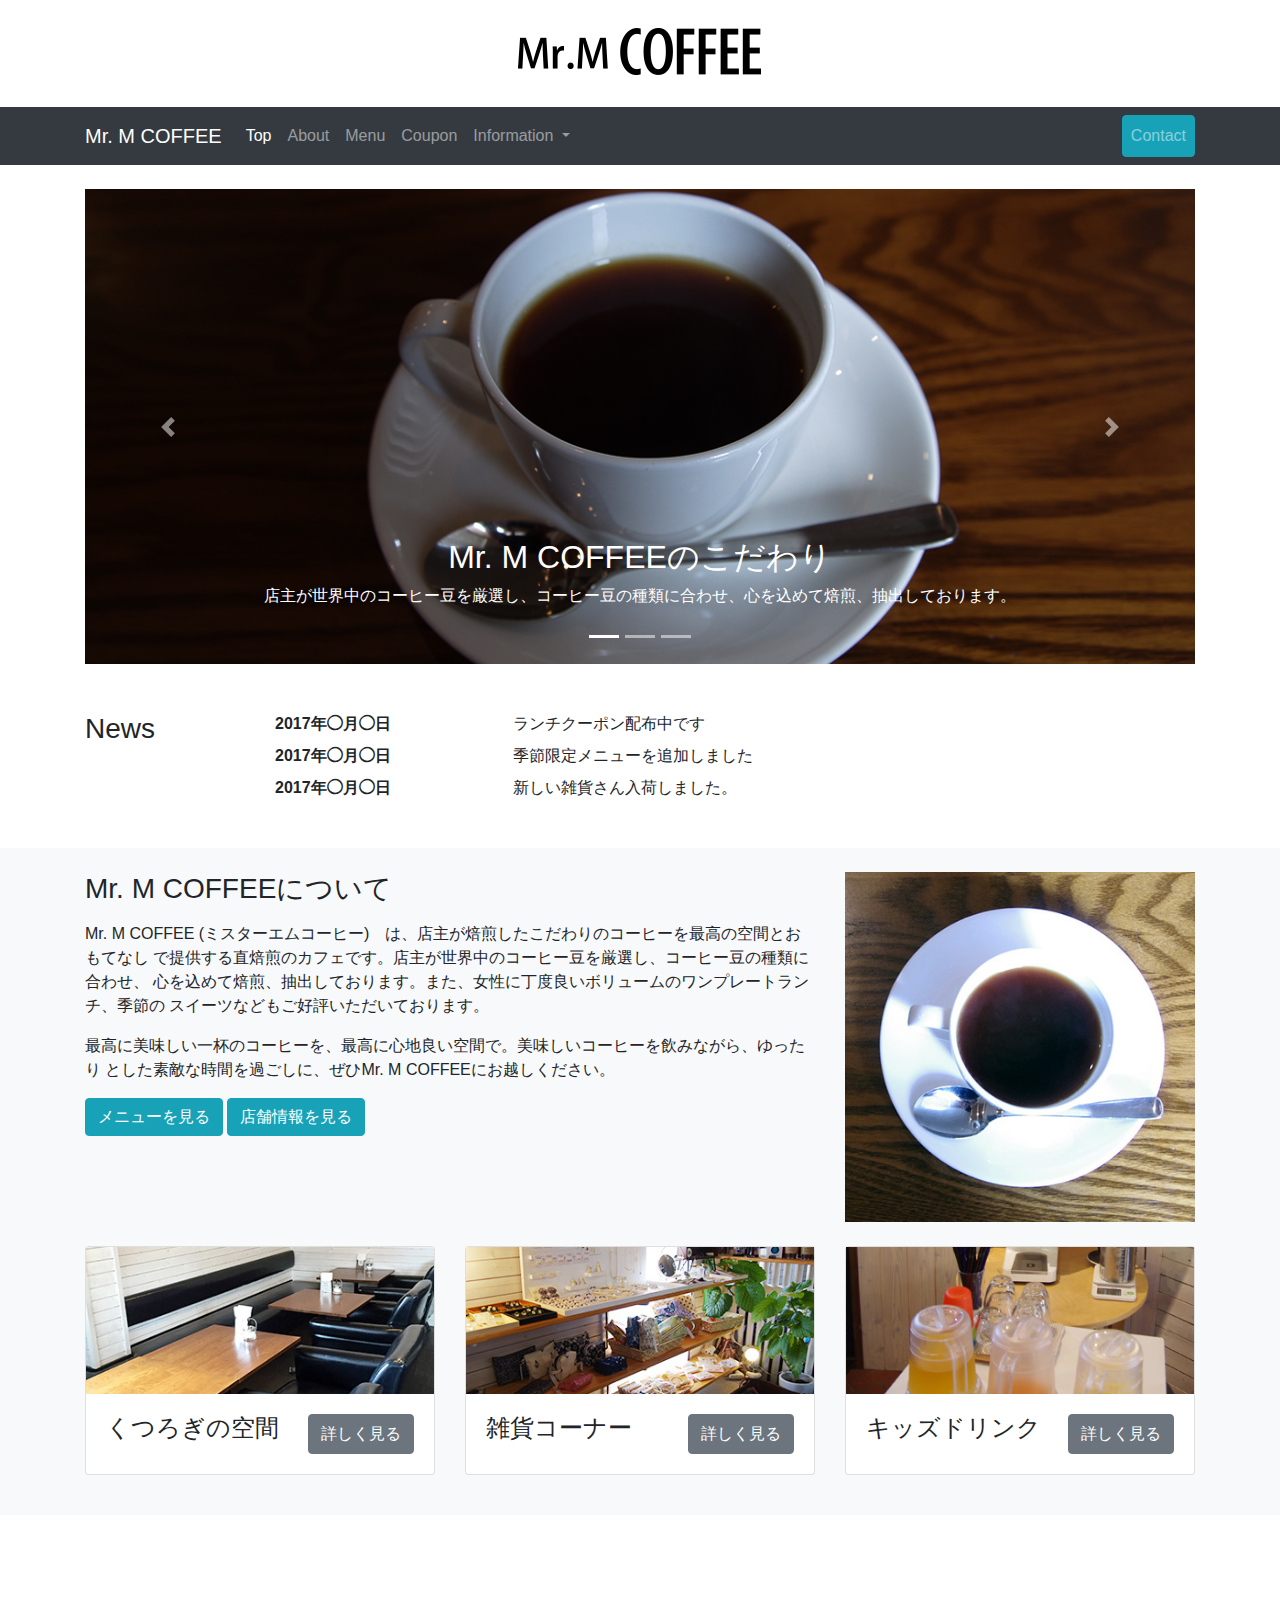
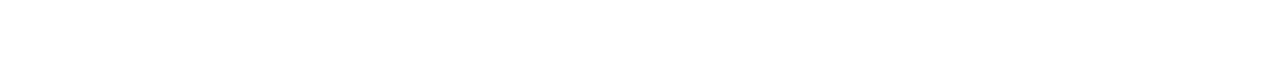
==== sample/index.html @ b463873a "finish コンテンツ02(about)" ====
<!doctype html>
<html lang="ja">
<head>
<meta charset="utf-8">
<meta name="viewport" content="width=device-width, initial-scale=1, shrink-to-fit=no">
<link rel="stylesheet" href="css/bootstrap.min.css">
<!--追加css-->
<link rel="stylesheet" href="css/customs.css">
<title>カフェMr. M COFFEE(ミスターエムコーヒー)</title>
</head>
<body>
<!--基本構造の入力(structure.html)-->
<!--ヘッダー-->
<header class="py-4">
  <div class="container text-center">
    <h1><a href="index.html"><img src="img/logo.png" alt="カフェMr. M COFFEE"></a></h1>
  </div>
</header>
<!--/ヘッダー-->
<!--ナビゲーションバー-->
<nav class="navbar navbar-expand-md navbar-dark bg-dark stickey-top">
  <!--サブコンポーネント-->
  <div class="container">
    <!--ブランド-->
    <a class="navbar-brand" href="index.html">Mr. M COFFEE</a>
    <!--切り替えボタン-->
    <button class="navbar-toggler" type="button" data-toggle="collapse" data-target="#navbar-content" aria-controls="navbar-content"
    aria-expanded="false" aria-label="Toggle navigation">
      <span class="navbar-toggler-icon"></span>
    </button>
    
    
    <!--ナビゲーション-->
    <div class="collapse navbar-collapse" id="navbar-content">
      <!--ナビゲーションメニュー-->
      <!--左側メニュー:トップページの各コンテンツへのリンク-->
      <ul class="navbar-nav mr-auto">
        <li class="nav-item active">
          <a class="nav-link" href="#">Top <span class="sr-only">(current)</span></a>
        </li>
        <li class="nav-item">
          <a class="nav-link" href="#">About</a>
        </li>
        <li class="nav-item">
          <a class="nav-link" href="#">Menu</a>
        </li>
        <li class="nav-item">
          <a class="nav-link" href="#">Coupon</a>
        </li>
        <!--ドロップダウン-->
        <li class="nav-item dropdown">
          <a class="nav-link dropdown-toggle" href="#" id="navbarDropdown" role="button"
          data-toggle="dropdown" aria-haspopup="true" aria-expanded="false">
          Information
          </a>
          <div class="dropdown-menu" aria-labelledby="navbarDropdown">
            <a class="dropdown-item" href="#">Shop</a>
            <a class="dropdown-item" href="#">Access</a>
          </div>
        </li>
      </ul>
      <!--右側メニュー : Contactページへのリンク-->
      <ul class="navbar-nav">
        <li class="nav-item">
          <a href="contact.html" class="nav-link btn btn-info">Contact</a>
        </li>
      </ul>
      <!--/ナビゲーションメニュー-->
    </div>
  </div>
  <!--/サブコンポーネント-->
</nav>
<!--/ナビゲーションバー-->
<!--メイン-->
<main>
  <!--メインビジュアル-->
  <div class="py-4">
    <div class="container">
      <!--カールセル外枠-->
      <div id="main-visual" class="carousel slide" data-ride="carousel">
        <!--インジケーター-->
        <ol class="carousel-indicators">
          <li data-target="#main_visual" data-slide-to="0" class="active"></li>
          <li data-target="#main_visual" data-slide-to="1"></li>
          <li data-target="#main_visual" data-slide-to="2"></li>
        </ol>
        <!--/インジケータ-->
        <!--カールセル内枠-->
        <div class="carousel-inner">
          <!--スライド01-->
          <div class="carousel-item active">
            <img class="img-fluid" src="img/slide_01.jpg" alt="コーヒー写真">
            <div class="carousel-caption d-none d-md-block">
              <h2>Mr. M COFFEEのこだわり</h2>
              <p>店主が世界中のコーヒー豆を厳選し、コーヒー豆の種類に合わせ、心を込めて焙煎、抽出しております。</p>
            </div>
          </div>
          <!--/スライド01-->
          <!--スライド02-->
          <div class="carousel-item">
            <img class="img-fluid" src="img/slide_02.jpg" alt="ランチ写真">
            <div class="carousel-caption d-none d-md-block">
              <h2>Mr. M COFFEEのメニュー</h2>
              <p>コーヒーはもちろん、モーニングやワンプレートランチ、季節のスイーツなどもご好評いただいております</p>
            </div>
          </div>
          <!--/スライド02-->
          <!--スライド03-->
          <div class="carousel-item">
            <img class="img-fluid" src="img/slide_03.jpg" alt="店内写真">
            <div class="carousel-caption d-none d-md-block">
              <p>座り心地の良いソファーとちょうど良い高さのテーブル。くつろぎの空間を満喫してください。</p>
            </div>
          </div>
          <!--/スライド03-->
          <!--/カールセル内枠-->
          <!--コントローラー-->
          <a class="carousel-control-prev" href="#main-visual" role="button" data-slide="prev">
            <span class="carousel-control-prev-icon" aria-hidden="true"></span>
            <span class="sr-only">前に戻る</span>
          </a>
          <a class="carousel-control-next" href="#main-visual" role="button" data-slide="next">
            <span class="carousel-control-next-icon" aria-hidden="true"></span>
            <span class="sr-only">次に進む</span>
          </a>
          <!--/コントローラー-->
        </div>
        <!--/カールせる-->
      </div>
    </div>
  </div>
  <!--/メインビジュアル-->
  <!--コンテンツ01-->
  <div class="py-4">
    <section id="news">
      <div class="container">
        <div class="row">
          <!--左側カラム(画面幅md以上)-->
          <div class="col-md-2">
            <h3>News</h3>
          </div>
          <!--右側カラム(画面幅md以上)-->
          <div class="col-md-10">
            <dl class="row">
              <dt class="col-md-3">2017年◯月◯日</dt>
              <dd class="col-md-9">ランチクーポン配布中です</dd>
              <dt class="col-md-3">2017年◯月◯日</dt>
              <dd class="col-md-9">季節限定メニューを追加しました</dd>
              <dt class="col-md-3">2017年◯月◯日</dt>
              <dd class="col-md-9">新しい雑貨さん入荷しました。</dd>
            </dl>
          </div>
        </div>
      </div>
    </section>
  </div>
  <!--/コンテンツ01-->
  <!--コンテンツ02-->
  <div class="py-4 bg-light">
    <section id="about">
      <div class="container">
        <!--上段-->
        <div class="row mb-4">
          <div class="col-md-8 mb-3">
            <h3 class="mb-3">Mr. M COFFEEについて</h3>
            <p>Mr. M COFFEE (ミスターエムコーヒー)　は、店主が焙煎したこだわりのコーヒーを最高の空間とおもてなし
            で提供する直焙煎のカフェです。店主が世界中のコーヒー豆を厳選し、コーヒー豆の種類に合わせ、
            心を込めて焙煎、抽出しております。また、女性に丁度良いボリュームのワンプレートランチ、季節の
            スイーツなどもご好評いただいております。</p>
            <p>最高に美味しい一杯のコーヒーを、最高に心地良い空間で。美味しいコーヒーを飲みながら、ゆったり
            とした素敵な時間を過ごしに、ぜひMr. M COFFEEにお越しください。</p>
            <a href="#" class="btn btn-info">メニューを見る</a>
            <a href="#" class="btn btn-info">店舗情報を見る</a>
          </div>
          <div class="col-md-4">
            <img src="img/about01.jpg" alt="店主が焙煎したこだわりのコーヒー" class="img-fluid">
          </div>
        </div>
        <!--/上段-->
        <!--下段-->
        <div class="row">
          <div class="col-md-4">
            <!--カード01-->
            <div class="card mb-3">
              <img src="img/about02-thumb.jpg" alt="" class="img-fluid">
              <!--カードの本文エリア-->
              <div class="card-body d-flex justify-content-between">
                <h4 class="card-title">くつろぎの空間</h4>
                <button type="button" class="btn btn-secondary" data-toggle="modal" data-target="#modal01">
                  詳しく見る
                </button>
              </div>
            </div>
          </div>
          <div class="col-md-4">
            <!--カード02-->
            <div class="card mb-3">
              <img src="img/about03-thumb.jpg" alt="" class="img-fluid">
              <!--カードの本文エリア-->
              <div class="card-body d-flex justify-content-between">
                <h4 class="card-title">雑貨コーナー</h4>
                <button type="button" class="btn btn-secondary" data-toggle="modal" data-target="#modal02">
                  詳しく見る
                </button>
              </div>
            </div>
          </div>
          <div class="col-md-4">
            <!--カード03-->
            <div class="card mb-3">
              <img src="img/about04-thumb.jpg" alt="" class="img-fluid">
              <!--カードの本文エリア-->
              <div class="card-body d-flex justify-content-between">
                <h4 class="card-title">キッズドリンク</h4>
                <button type="button" class="btn btn-secondary" data-toggle="modal" data-target="#modal03">
                  詳しく見る
                </button>
              </div>
            </div>
          </div>
        </div>
        <!--/下段-->
        <!--モーダル-->
        <!--モーダル01-->
        <div class="modal fade" id="modal01" tabindex="-1" role="dialog" aria-labelledby="modal01-label" aria-hidden="true">
          <div class="modal-dialog modal-dialog-centered" role="document">
            <div class="modal-content">
              <div class="modal-header">
                <h5 class="modal-title" id="modal01-label">くつろぎの空間</h5>
                <button type="button" class="close" data-dismiss="modal" aria-label="Close">
                  <span aria-hidden="true">&times;</span>
                </button>
              </div>
              <div class="modal-body">
                <p class="text-center"><img alt="#" src="img/about02.jpg" class="img-fluid"></p>
                <p>店主がこだわった家具たちです。座り心地の良いソファと丁度良い高さのテーブル。くつろぎの空間を満喫してください。</p>
              </div>
              <div class="modal-footer">
                <button type="button" class="btn btn-secondary" data-dismiss="modal">Close</button>
              </div>
            </div>
          </div>
        <!--モーダル02-->
        <div class="modal fade" id="modal02" tabindex="-1" role="dialog" aria-labelledby="modal02-label" aria-hidden="true">
          <div class="modal-dialog modal-dialog-centered" role="document">
            <div class="modal-content">
              <div class="modal-header">
                <h5 class="modal-title" id="modal02-label">雑貨コーナー</h5>
                <button type="button" class="close" data-dismiss="modal" aria-label="Close">
                  <span aria-hidden="true">&times;</span>
                </button>
              </div>
              <div class="modal-body">
                <p class="text-center"><img alt="#" src="img/about03.jpg" class="img-fluid"></p>
                <p>店主がこだわった家具たちです。座り心地の良いソファと丁度良い高さのテーブル。くつろぎの空間を満喫してください。</p>
              </div>
              <div class="modal-footer">
                <button type="button" class="btn btn-secondary" data-dismiss="modal">Close</button>
              </div>
            </div>
          </div>
          <!--モーダル03-->
        <div class="modal fade" id="modal03" tabindex="-1" role="dialog" aria-labelledby="modal03-label" aria-hidden="true">
          <div class="modal-dialog modal-dialog-centered" role="document">
            <div class="modal-content">
              <div class="modal-header">
                <h5 class="modal-title" id="modal03-label">キッズコーナー</h5>
                <button type="button" class="close" data-dismiss="modal" aria-label="Close">
                  <span aria-hidden="true">&times;</span>
                </button>
              </div>
              <div class="modal-body">
                <p class="text-center"><img alt="#" src="img/about04.jpg" class="img-fluid"></p>
                <p>店主がこだわった家具たちです。座り心地の良いソファと丁度良い高さのテーブル。くつろぎの空間を満喫してください。</p>
              </div>
              <div class="modal-footer">
                <button type="button" class="btn btn-secondary" data-dismiss="modal">Close</button>
              </div>
            </div>
          </div>
        </div> 
      </div>
    </section>
    
  </div>
  <!--/コンテンツ02-->
  <!--コンテンツ03-->
  <div class="py-4">
    
  </div>
  <!--/コンテンツ03-->
  <!--コンテンツ04-->
  <div class="py-4">
    
  </div>
  <!--/コンテンツ04-->
  <!--コンテンツ05-->
  <div class="py-4">
    
  </div>
  <!--/コンテンツ05-->
</main>
<!--/メイン-->
<!--フッター-->
<fotter class="py-4">
  
</fotter>
<!--/フッター-->
<script src="js/jquery-3.3.1.slim.min.js"></script> 
<script src="js/bootstrap.bundle.min.js"></script>
</body>
</html>
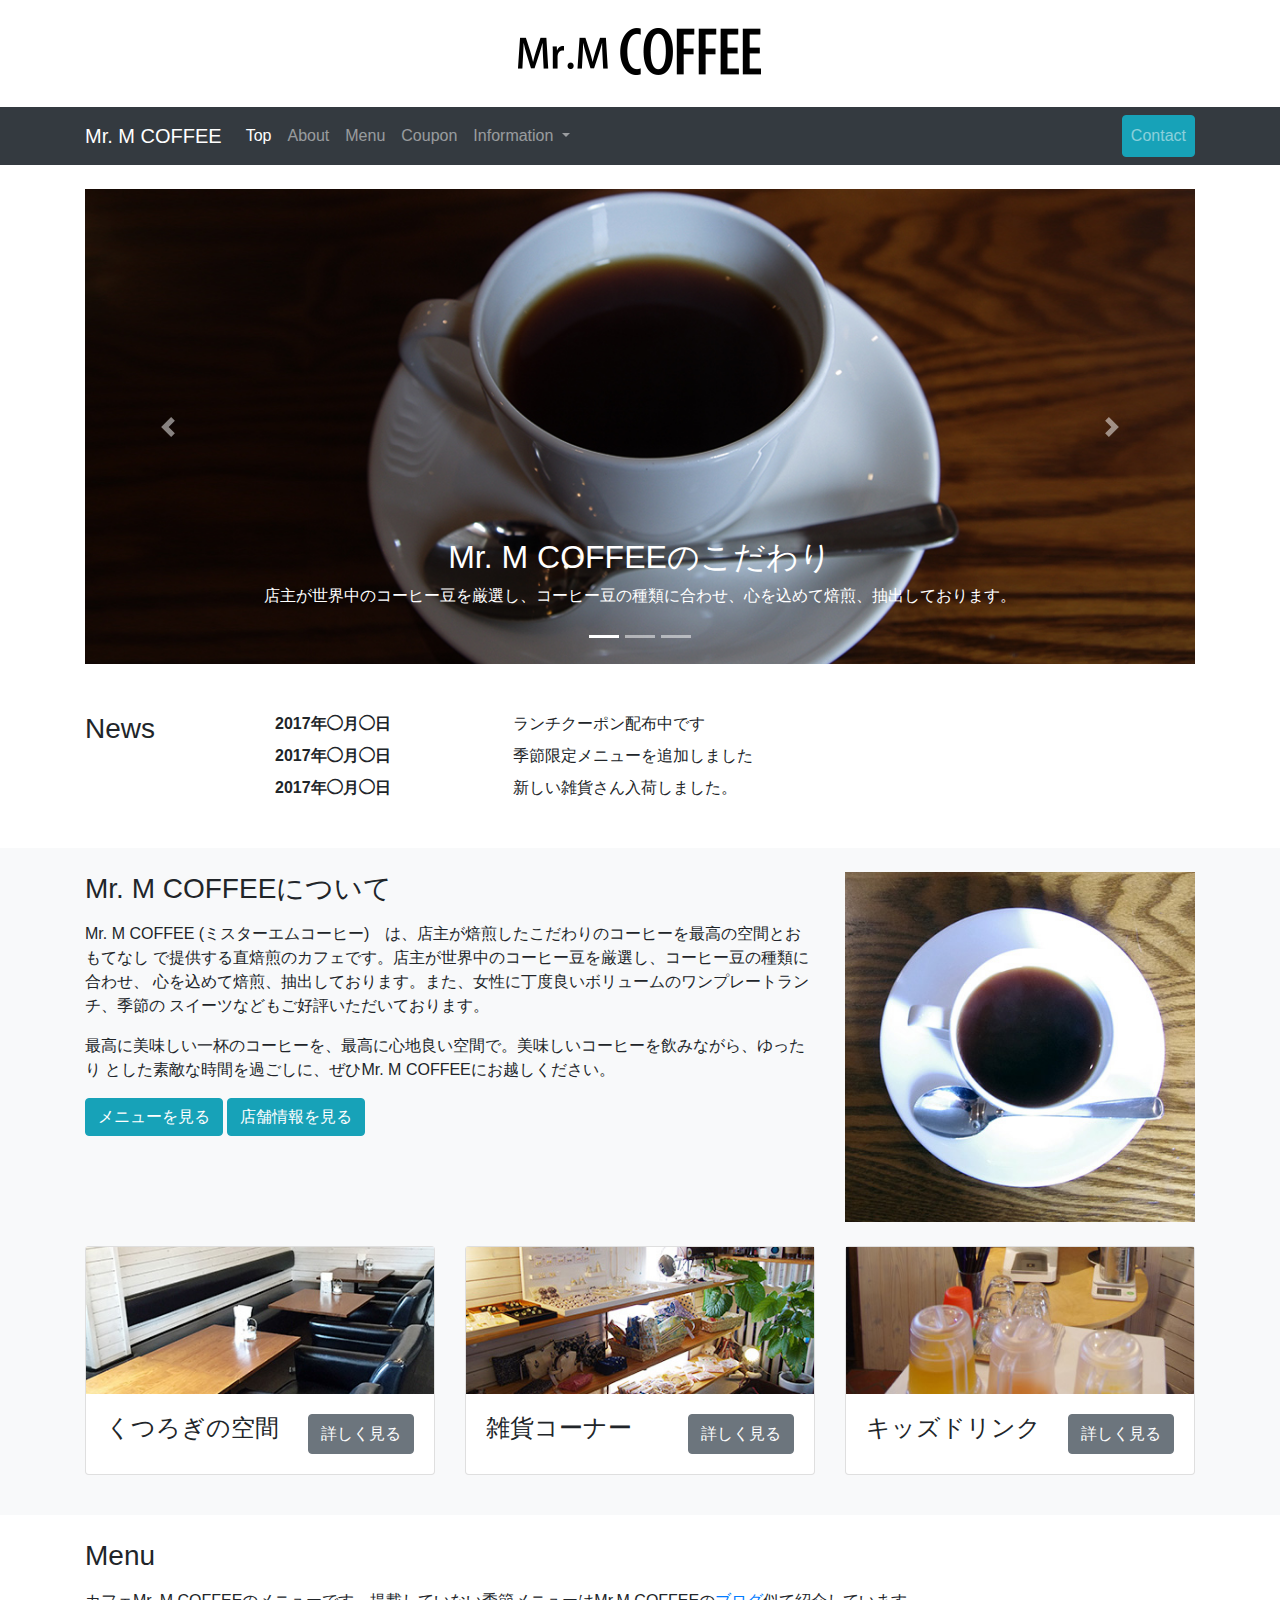
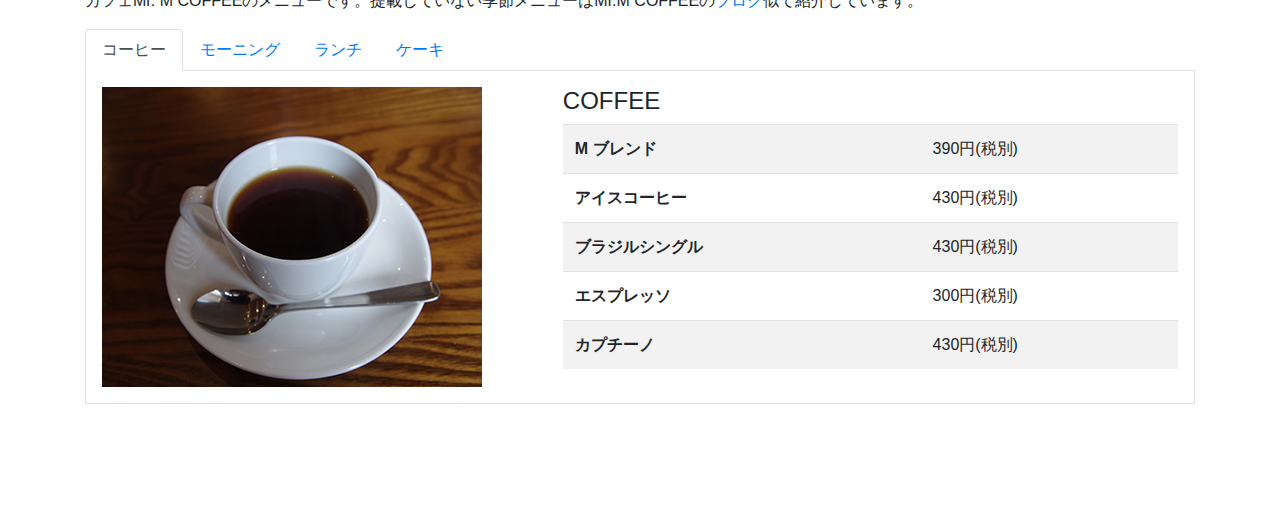
==== commit 4df1a3be: "finish コンテンツ03(menu)" ====
--- a/sample/index.html
+++ b/sample/index.html
@@ -286,7 +286,172 @@
   <!--/コンテンツ02-->
   <!--コンテンツ03-->
   <div class="py-4">
-    
+    <section id="menu">
+      <div class="container">
+        <h3 class="mb-3">Menu</h3>
+        <p>カフェMr. M COFFEEのメニューです。提載していない季節メニューはMr.M COFFEEの<a href="#">ブログ</a>似て紹介しています。</p>
+        <!--タブ型ナビゲーション-->
+        <div class="nav nav-tabs" id="tab-menus" role="tablist">
+          <!--タブ01-->
+          <a class="nav-item nav-link active" id="tab-menu01" data-toggle="tab" href="#panel-menu01"
+          role="tab" aria-controls="panel-menu01" aria-selected="true">コーヒー</a> 
+          <!--タブ02-->
+          <a class="nav-item nav-link" id="tab-menu02" data-toggle="tab" href="#panel-menu02"
+          role="tab" aria-controls="panel-menu02" aria-selected="true">モーニング</a> 
+          <!--タブ03-->
+          <a class="nav-item nav-link" id="tab-menu03" data-toggle="tab" href="#panel-menu03"
+          role="tab" aria-controls="panel-menu03" aria-selected="true">ランチ</a> 
+          <!--タブ04-->
+          <a class="nav-item nav-link" id="tab-menu04" data-toggle="tab" href="#panel-menu04"
+          role="tab" aria-controls="panel-menu04" aria-selected="true">ケーキ</a> 
+        </div>
+        <!--/タブ型ナビゲーション-->
+        
+        <!--タブパネル-->
+        <div class="tab-content" id="panel-menus">
+          <!--パネル01-->
+          <div class="tab-pane fade show active border border-top-0" id="panel-menu01"
+          role="tabpanel" aria-labelledby="tab-menu01">
+            <div class="row p-3">
+              <div class="col-md-7 order-md-2">
+                <h4>COFFEE</h4>
+                <table class="table table-striped">
+                  <tbody>
+                    <tr>
+                      <th>M ブレンド</th>
+                      <td>390円(税別)</td>
+                    </tr>
+                    <tr>
+                      <th>アイスコーヒー</th>
+                      <td>430円(税別)</td>
+                    </tr>
+                    <tr>
+                      <th>ブラジルシングル</th>
+                      <td>430円(税別)</td>
+                    </tr>
+                    <tr>
+                      <th>エスプレッソ</th>
+                      <td>300円(税別)</td>
+                    </tr>
+                    <tr>
+                      <th>カプチーノ</th>
+                      <td>430円(税別)</td>
+                    </tr>
+                  </tbody>
+                </table>
+              </div>
+              <div class="col-md-5">
+                <img src="img/coffee.jpg" alt="コーヒー" class="img-fluid">
+              </div>
+            </div>
+          </div>
+          <!--パネル02-->
+          <div class="tab-pane fade border border-top-0" id="panel-menu02"
+          role="tabpanel" aria-labelledby="tab-menu02">
+            <div class="row p-3">
+              <div class="col-md-7 order-md-2">
+                <h4>MORNNING</h4>
+                <table class="table table-striped">
+                  <tbody>
+                    <tr>
+                      <th>トーストセット</th>
+                      <td>450円(税別)</td>
+                    </tr>
+                    <tr>
+                      <th>トースト茹で卵セット</th>
+                      <td>500円(税別)</td>
+                    </tr>
+                    <tr>
+                      <th>フレンチトーストセット</th>
+                      <td>600円(税別)</td>
+                    </tr>
+                    <tr>
+                      <th>野菜たっぷりスープセット</th>
+                      <td>650円(税別)</td>
+                    </tr>
+                  </tbody>
+                </table>
+              </div>
+              <div class="col-md-5">
+                <img src="img/morning.jpg" alt="モーニング" class="img-fluid">
+              </div>
+            </div>
+          </div>
+          <!--パネル03-->
+          <div class="tab-pane fade border border-top-0" id="panel-menu03"
+          role="tabpanel" aria-labelledby="tab-menu03">
+            <div class="row p-3">
+              <div class="col-md-7 order-md-2">
+                <h4>LUNCH</h4>
+                <table class="table table-striped">
+                  <tbody>
+                    <tr>
+                      <th>M ブレンド</th>
+                      <td>390円(税別)</td>
+                    </tr>
+                    <tr>
+                      <th>アイスコーヒー</th>
+                      <td>430円(税別)</td>
+                    </tr>
+                    <tr>
+                      <th>ブラジルシングル</th>
+                      <td>430円(税別)</td>
+                    </tr>
+                    <tr>
+                      <th>エスプレッソ</th>
+                      <td>300円(税別)</td>
+                    </tr>
+                    <tr>
+                      <th>カプチーノ</th>
+                      <td>430円(税別)</td>
+                    </tr>
+                  </tbody>
+                </table>
+              </div>
+              <div class="col-md-5">
+                <img src="img/lunch.jpg" alt="ランチ" class="img-fluid">
+              </div>
+            </div>
+          </div>
+          <!--パネル04-->
+          <div class="tab-pane fade border border-top-0" id="panel-menu04"
+          role="tabpanel" aria-labelledby="tab-menu04">
+            <div class="row p-3">
+              <div class="col-md-7 order-md-2">
+                <h4>CAKE</h4>
+                <table class="table table-striped">
+                  <tbody>
+                    <tr>
+                      <th>M ブレンド</th>
+                      <td>390円(税別)</td>
+                    </tr>
+                    <tr>
+                      <th>アイスコーヒー</th>
+                      <td>430円(税別)</td>
+                    </tr>
+                    <tr>
+                      <th>ブラジルシングル</th>
+                      <td>430円(税別)</td>
+                    </tr>
+                    <tr>
+                      <th>エスプレッソ</th>
+                      <td>300円(税別)</td>
+                    </tr>
+                    <tr>
+                      <th>カプチーノ</th>
+                      <td>430円(税別)</td>
+                    </tr>
+                  </tbody>
+                </table>
+              </div>
+              <div class="col-md-5">
+                <img src="img/cake.jpg" alt="ケーキ" class="img-fluid">
+              </div>
+            </div>
+          </div>
+        </div>
+      </div>
+    </section>
   </div>
   <!--/コンテンツ03-->
   <!--コンテンツ04-->
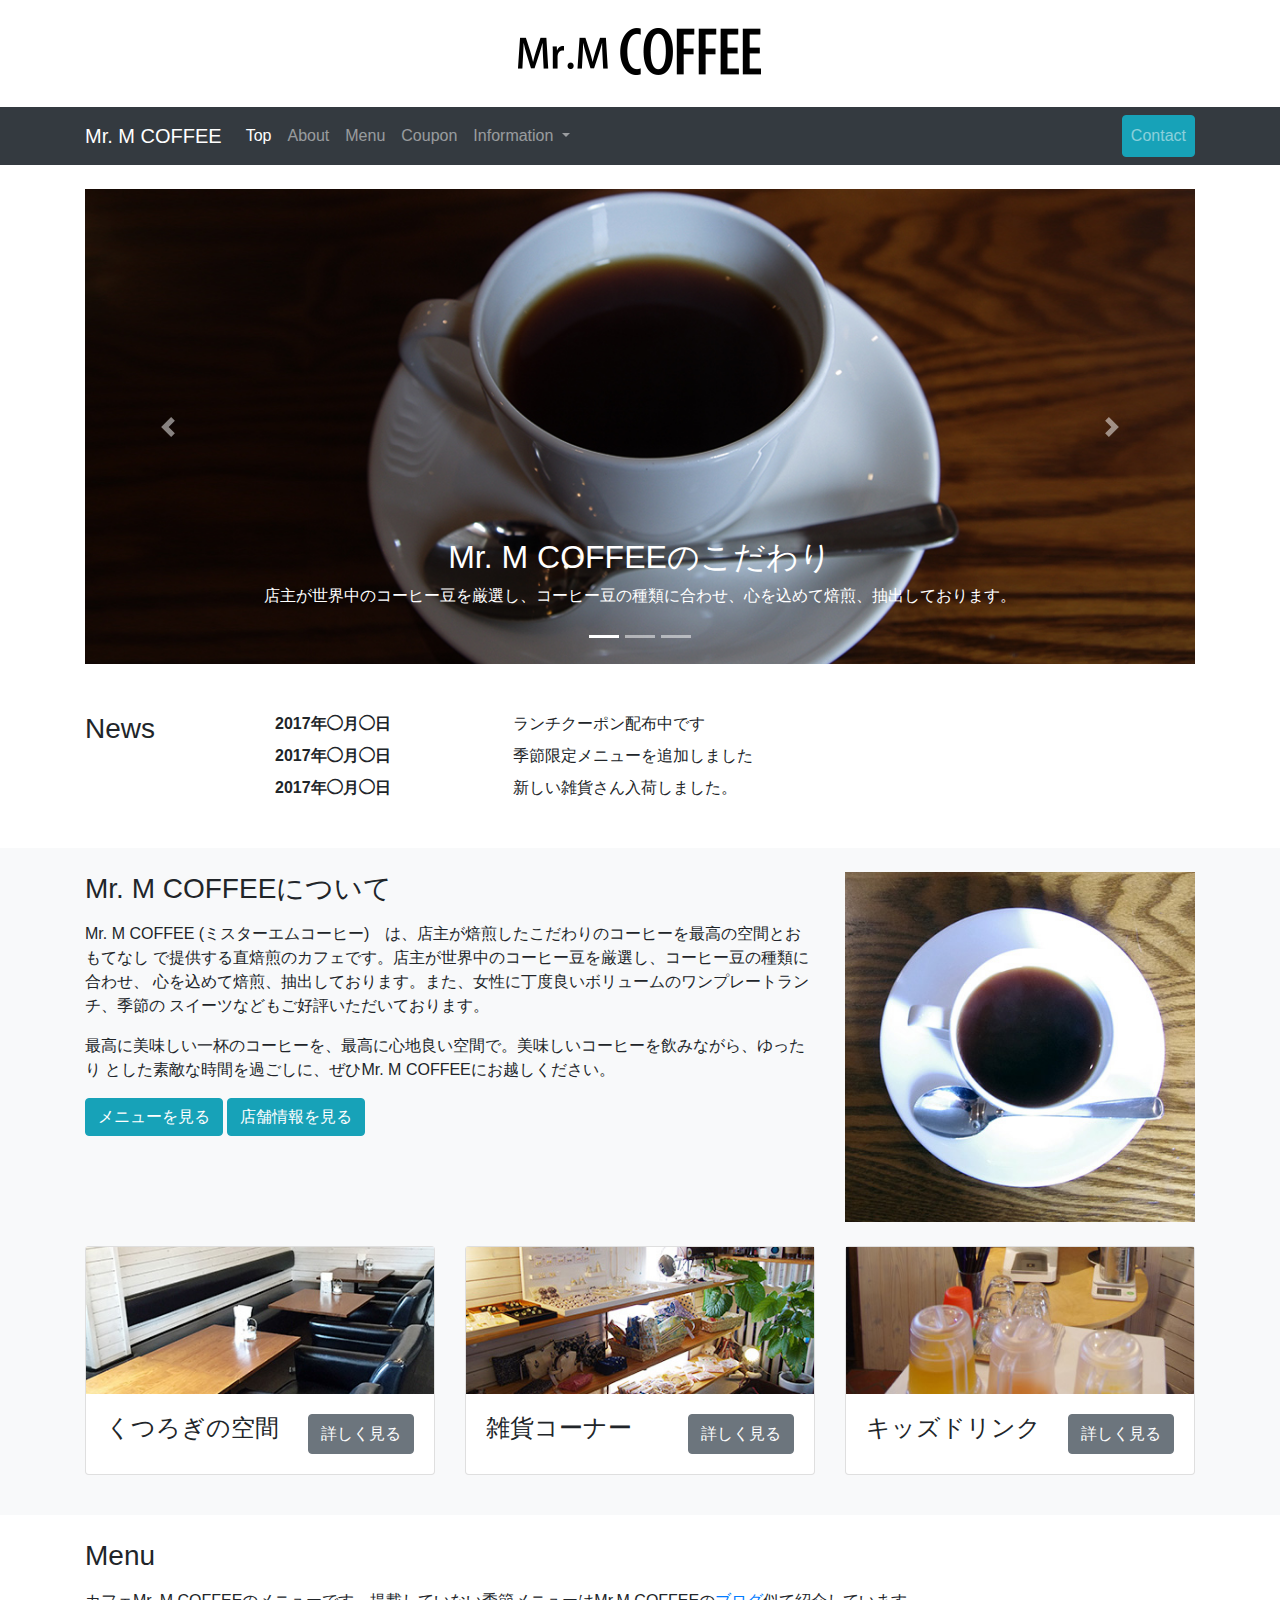
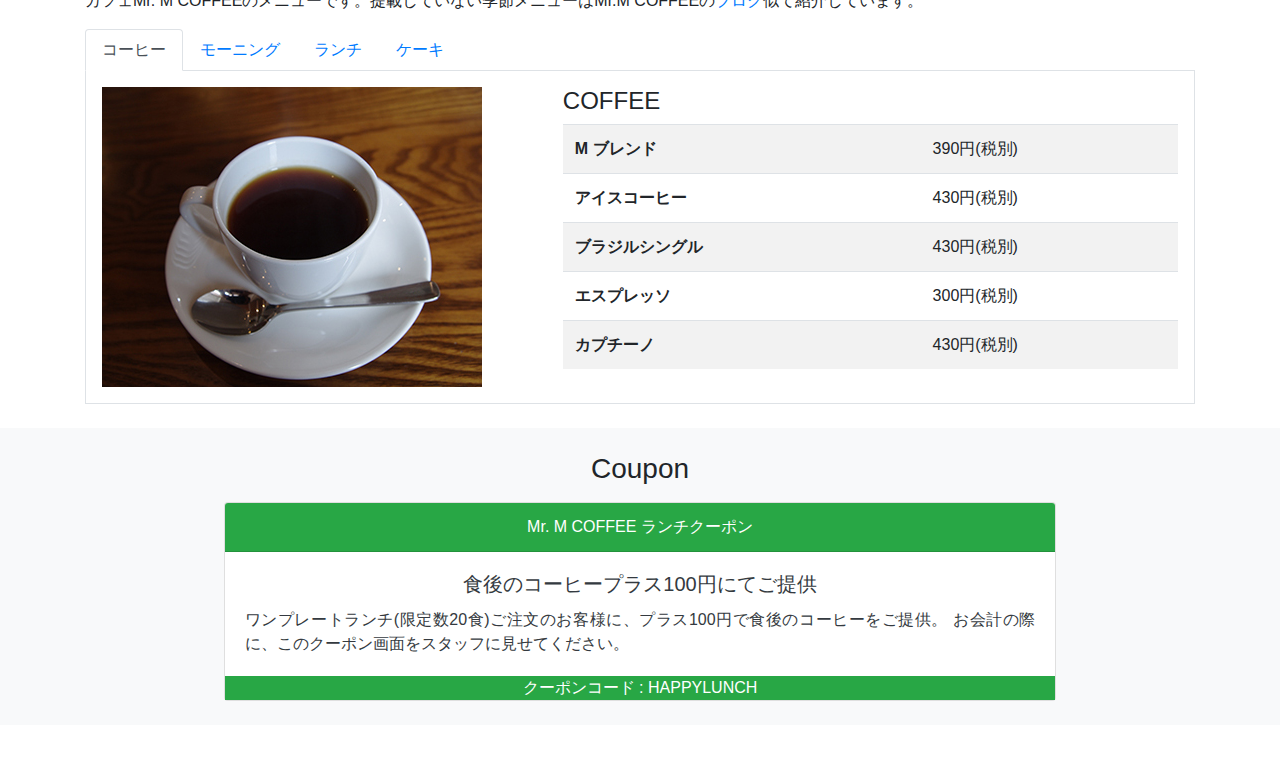
==== commit 33280267: "finish コンテンツ04(クーポン)" ====
--- a/sample/index.html
+++ b/sample/index.html
@@ -455,8 +455,28 @@
   </div>
   <!--/コンテンツ03-->
   <!--コンテンツ04-->
-  <div class="py-4">
-    
+  <div class="py-4 bg-light">
+    <section id="coupon">
+      <div class="container">
+        <h3 class="text-center mb-3">Coupon</h3>
+        <!--カード-->
+        <div class="card text-center text-dark w-75 mx-auto">
+          <div class="card-header bg-success text-white">
+            Mr. M COFFEE ランチクーポン
+          </div>
+          <div class="card-body">
+            <h5 class="card-title">食後のコーヒープラス100円にてご提供</h5>
+            <p class="card-text text-justify">ワンプレートランチ(限定数20食)ご注文のお客様に、プラス100円で食後のコーヒーをご提供。
+            お会計の際に、このクーポン画面をスタッフに見せてください。
+            </p>
+          </div>
+          <div class="card-footter bg-success text-white">
+            クーポンコード : HAPPYLUNCH
+          </div>
+        </div>
+        <!--/カード-->
+      </div>
+    </section>
   </div>
   <!--/コンテンツ04-->
   <!--コンテンツ05-->
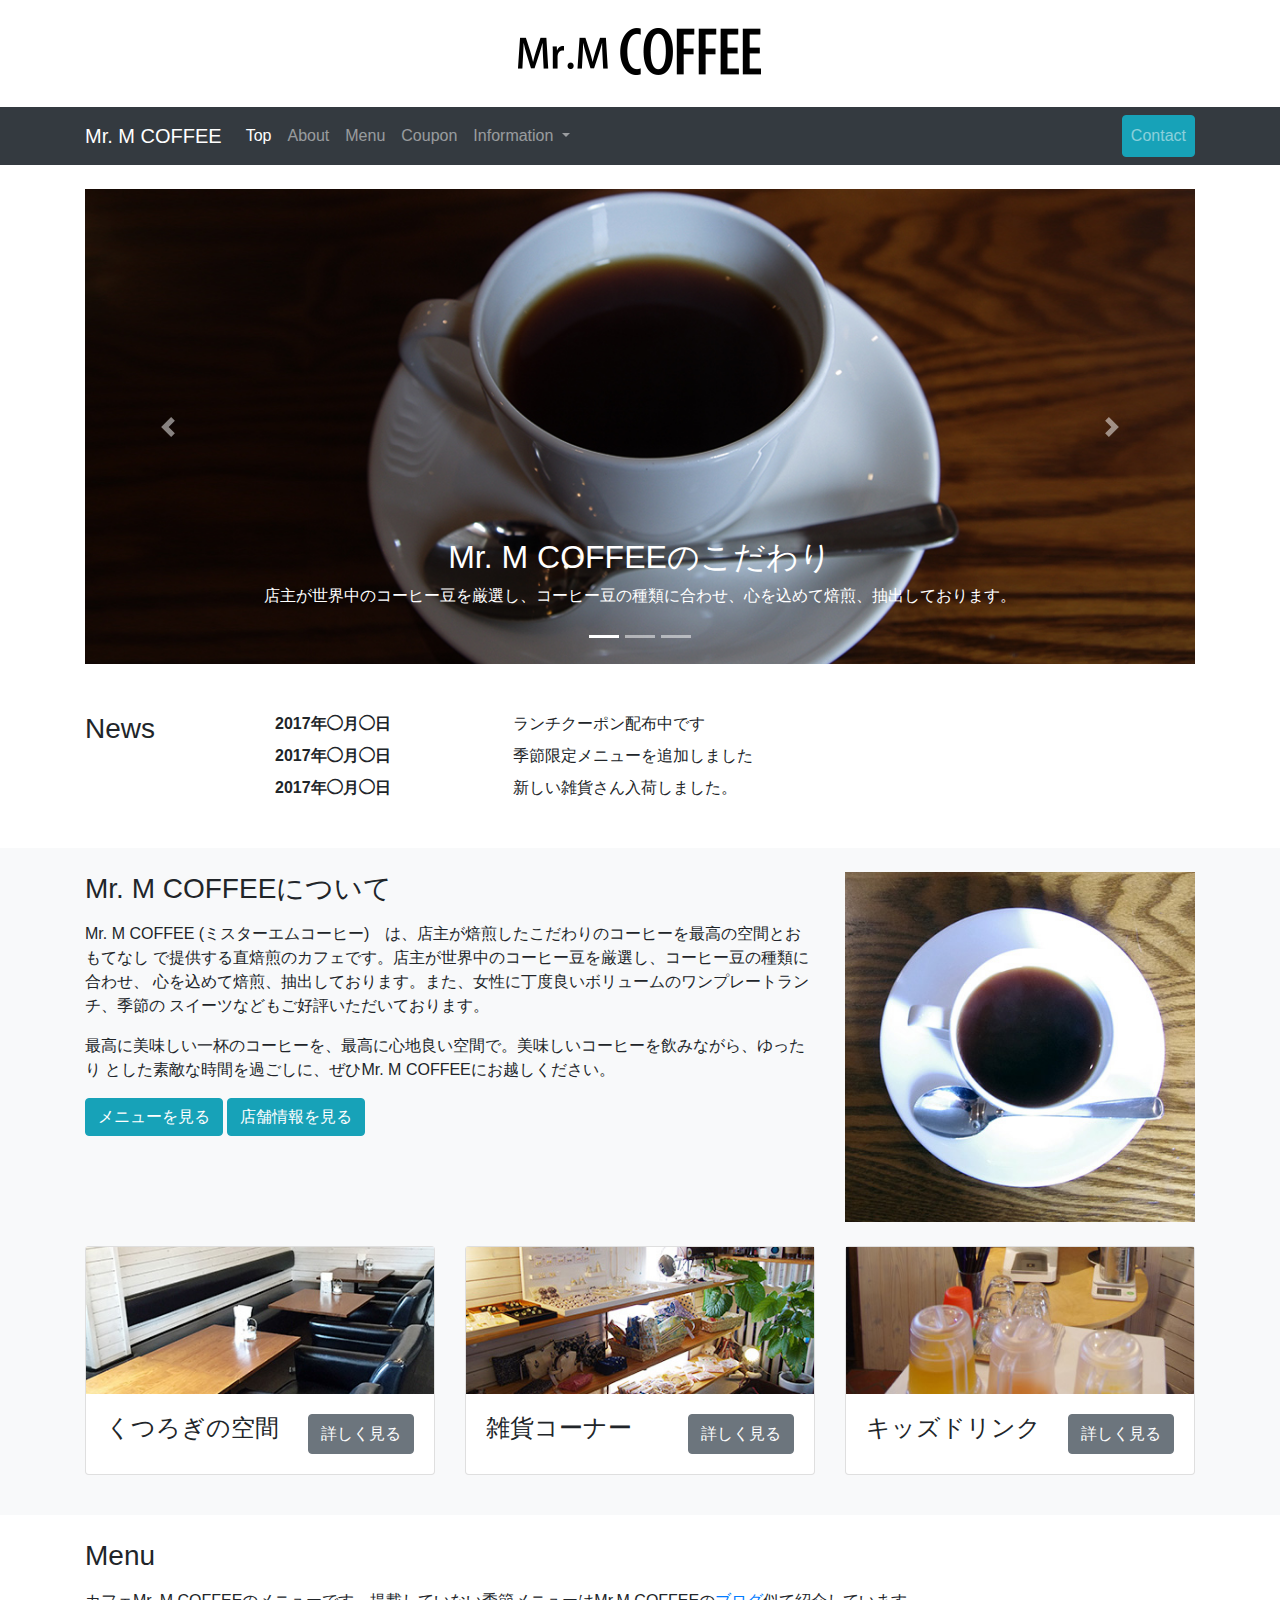
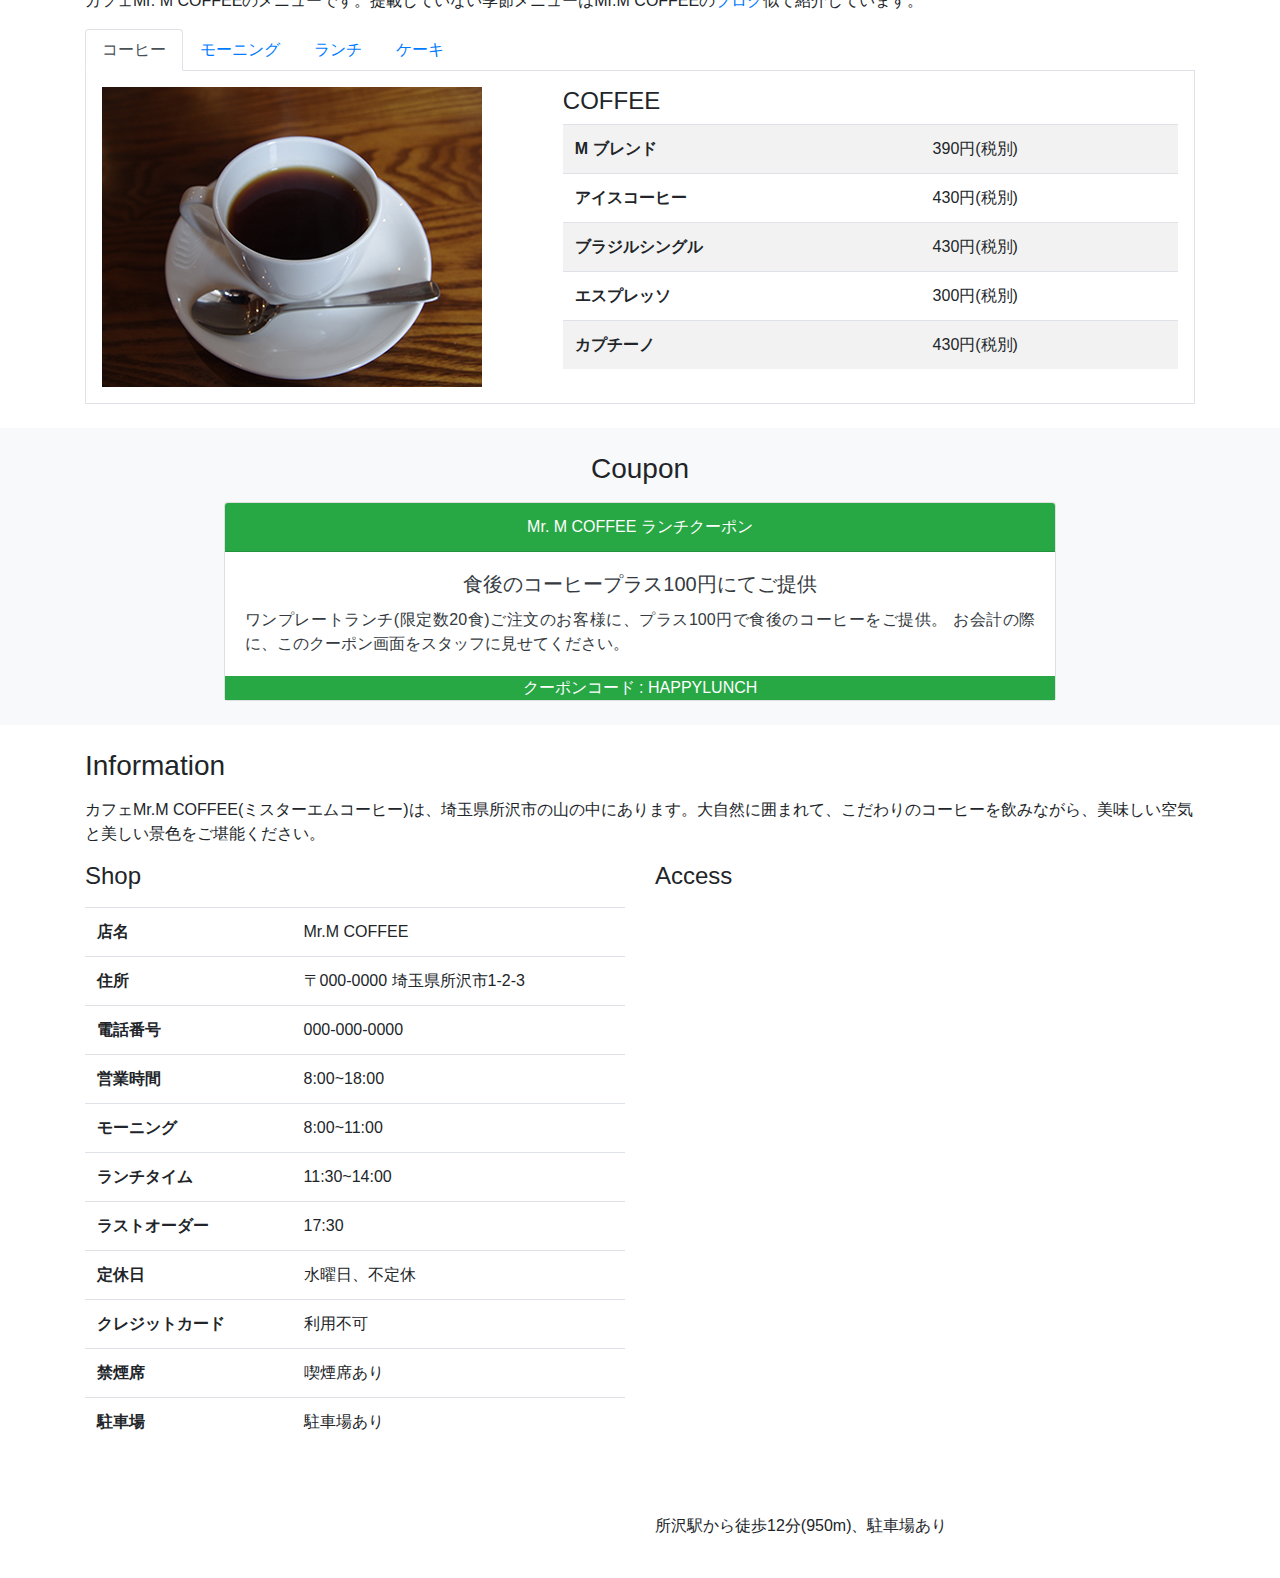
==== commit 85dcb84c: "finish コンテンツ05(information)" ====
--- a/sample/index.html
+++ b/sample/index.html
@@ -481,7 +481,84 @@
   <!--/コンテンツ04-->
   <!--コンテンツ05-->
   <div class="py-4">
-    
+    <section id="information">
+      <div class="container">
+        <h3 class="mb-3">Information</h3>
+        <p>カフェMr.M COFFEE(ミスターエムコーヒー)は、埼玉県所沢市の山の中にあります。大自然に囲まれて、こだわりのコーヒーを飲みながら、美味しい空気と美しい景色をご堪能ください。</p>
+        <div class="row">
+          <!--左側セクション-->
+          <div class="col-md-6">
+            <seciton id="shop">
+              <h4 class="mb-3">Shop</h4>
+              <!--店舗情報の表-->
+              <table class="table table-hover">
+                <tbody>
+                  <tr>
+                    <th>店名</th>
+                    <td>Mr.M COFFEE</td>
+                  </tr>
+                  <tr>
+                    <th>住所</th>
+                    <td>〒000-0000 埼玉県所沢市1-2-3</td>
+                  </tr>
+                  <tr>
+                    <th>電話番号</th>
+                    <td>000-000-0000</td>
+                    <tr>
+                      <th>営業時間</th>
+                      <td>8:00~18:00</td>
+                    </tr>
+                    <tr>
+                      <th>モーニング</th>
+                      <td>8:00~11:00</td>
+                    </tr>
+                    <tr>
+                      <th>ランチタイム</th>
+                      <td>11:30~14:00</td>
+                    </tr>
+                    <tr>
+                      <th>ラストオーダー</th>
+                      <td>17:30</td>
+                    </tr>
+                    <tr>
+                      <th>定休日</th>
+                      <td>水曜日、不定休</td>
+                    </tr>
+                    <tr>
+                      <th>クレジットカード</th>
+                      <td>利用不可</td>
+                    </tr>
+                    <tr>
+                      <th>禁煙席</th>
+                      <td>喫煙席あり</td>
+                    </tr>
+                    <tr>
+                      <th>駐車場</th>
+                      <td>駐車場あり</td>
+                    </tr>
+                  </tr>
+                </tbody>
+              </table>
+              <!--/店舗情報の表-->
+            </seciton>
+          </div>
+          <!--/左側セクション-->
+          <!--右側セクション-->
+          <div class="col-md-6">
+            <section id="access">
+              <h4 class="mb-3">Access</h4>
+              <!--アクセスマップ-->
+              <iframe src="https://www.google.com/maps/embed?pb=!1m18!1m12!1m3!1d3236.077501936662!2d139.47086021561435!3d35.79803063116411!2m3!1f0!2f0!3f0!3m2!1i1024!2i768!4f
+              13.1!3m3!1m2!1s0x6018dd91ecaa77e5%3A0x5f45061028254541!2z44CSMzU5LTAwNDIg5Z-8546J55yM5omA5rKi5biC5Lim5pyo77yR5LiB55uu!5e0!3m2!1sja!2sjp!4v1611791562169!5m2!1sja!2sjp"
+              width="800" height="600" frameborder="0" style="border:0;" allowfullscreen="" aria-hidden="false" tabindex="0"></iframe>
+              <!--/アクセスマップ-->
+              <p>所沢駅から徒歩12分(950m)、駐車場あり</p>
+            </section>
+          </div>
+          <!--/右側セクション-->
+        </div>
+      </div>
+    </section>
   </div>
   <!--/コンテンツ05-->
 </main>
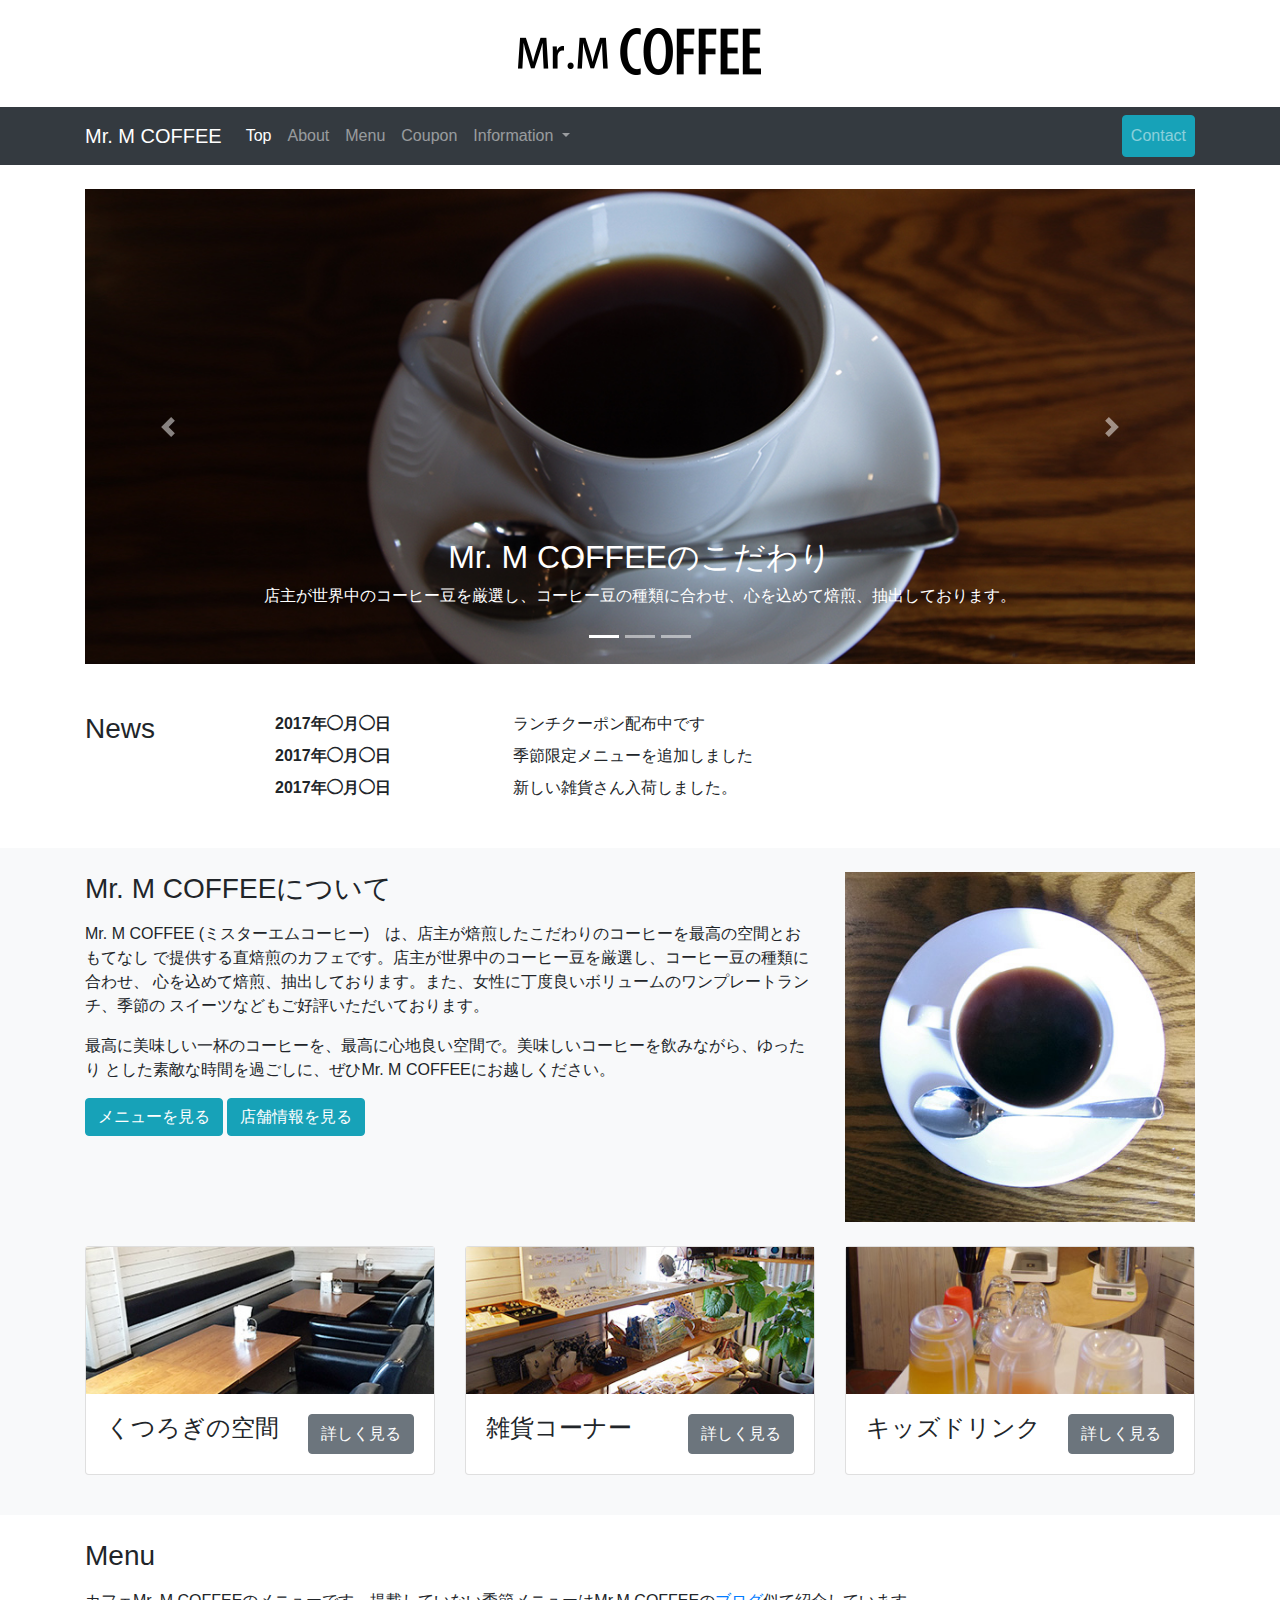
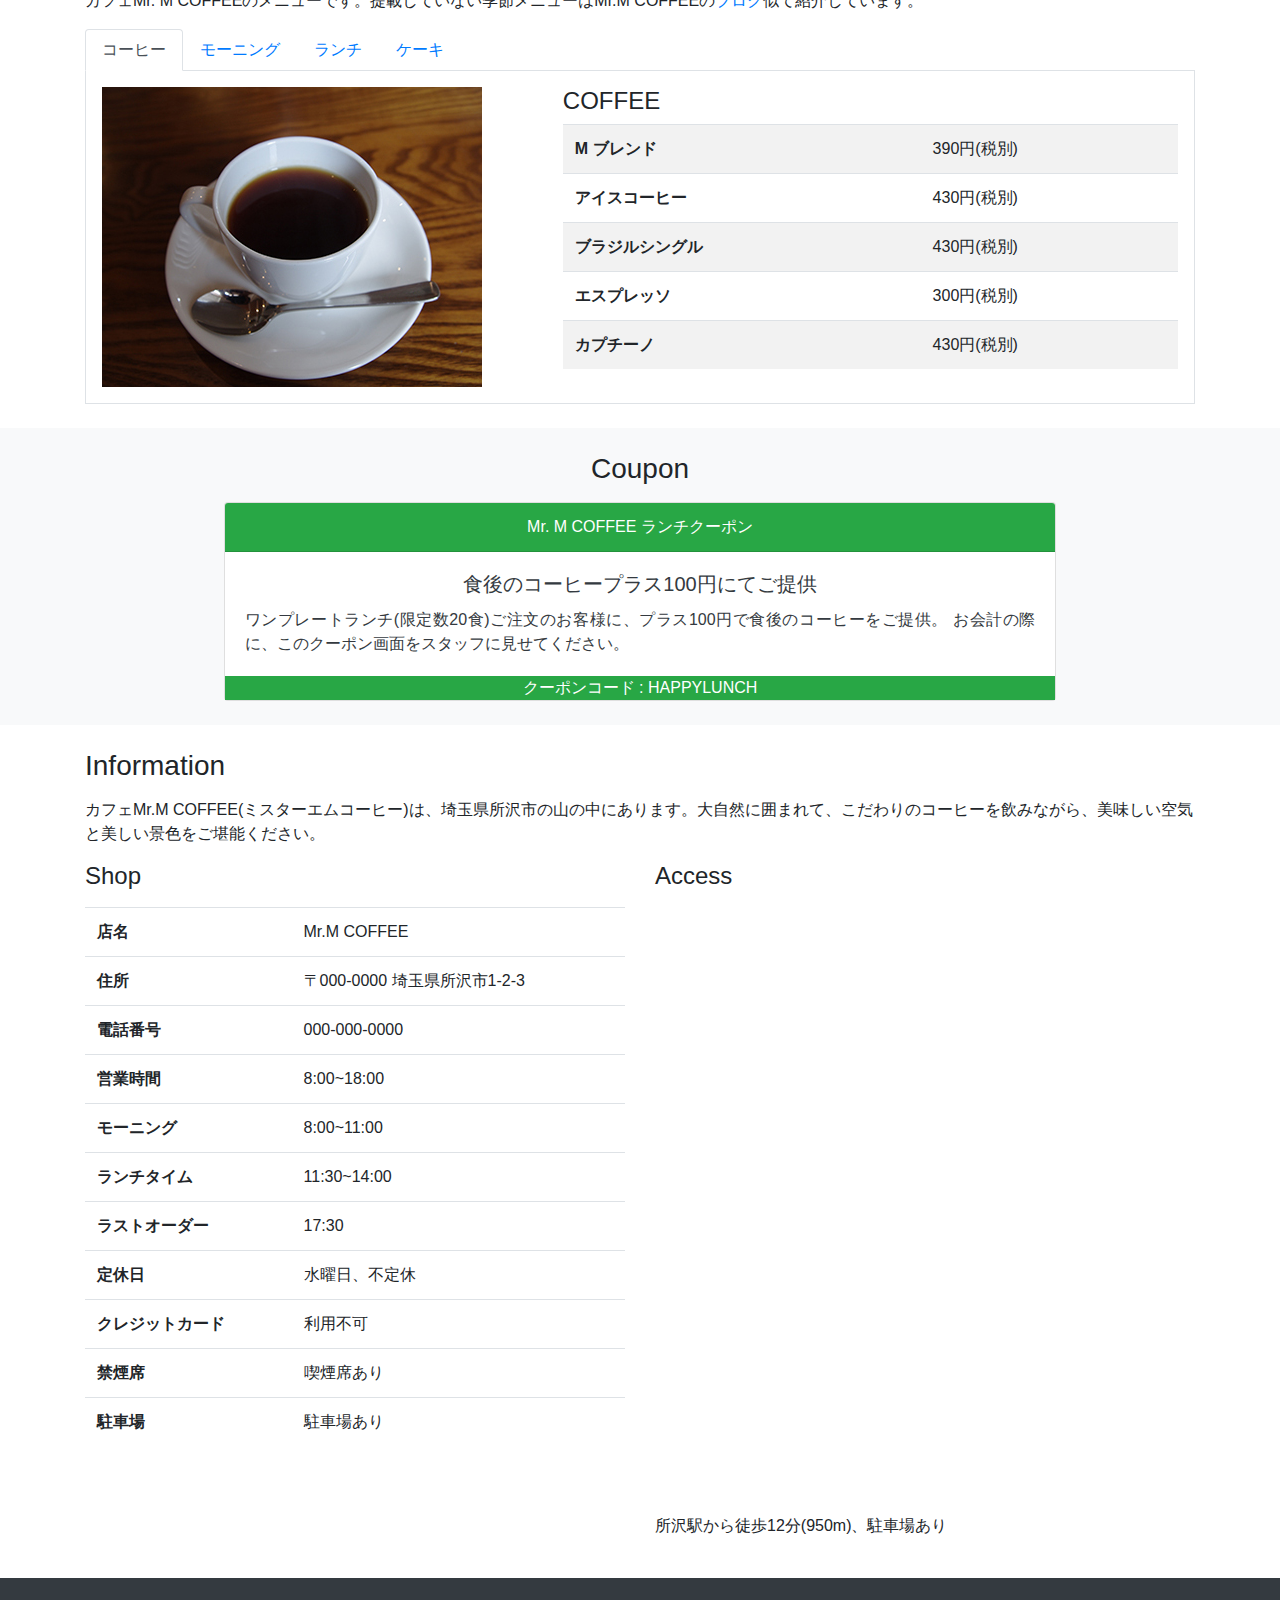
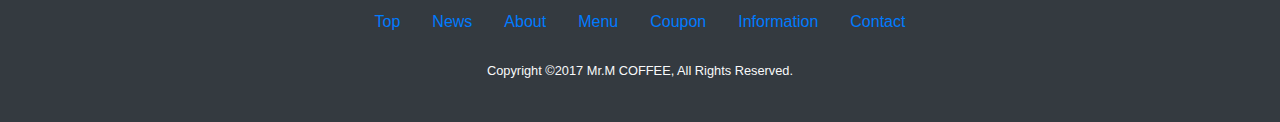
==== commit 0f6ab492: "finish footer" ====
--- a/sample/index.html
+++ b/sample/index.html
@@ -564,9 +564,36 @@
 </main>
 <!--/メイン-->
 <!--フッター-->
-<fotter class="py-4">
-  
-</fotter>
+<footer class="py-4 bg-dark text-light">
+  <div class="container text-center">
+    <!--ナビゲーション-->
+    <ul class="nav justify-content-center mb-3">
+      <li class="nav-item">
+        <a class="nav-link" href="#">Top</a>
+      </li>
+      <li class="nav-item">
+        <a class="nav-link" href="#">News</a>
+      </li>
+      <li class="nav-item">
+        <a class="nav-link" href="#">About</a>
+      </li>
+      <li class="nav-item">
+        <a class="nav-link" href="#">Menu</a>
+      </li>
+      <li class="nav-item">
+        <a class="nav-link" href="#">Coupon</a>
+      </li>
+      <li class="nav-item">
+        <a class="nav-link" href="#">Information</a>
+      </li>
+      <li class="nav-item">
+        <a class="nav-link" href="#">Contact</a>
+      </li>
+    </ul>
+    <!--/ナビゲーション-->
+    <p><small>Copyright &copy;2017 Mr.M COFFEE, All Rights Reserved.</small></p>
+  </div>  
+</footer>
 <!--/フッター-->
 <script src="js/jquery-3.3.1.slim.min.js"></script> 
 <script src="js/bootstrap.bundle.min.js"></script>
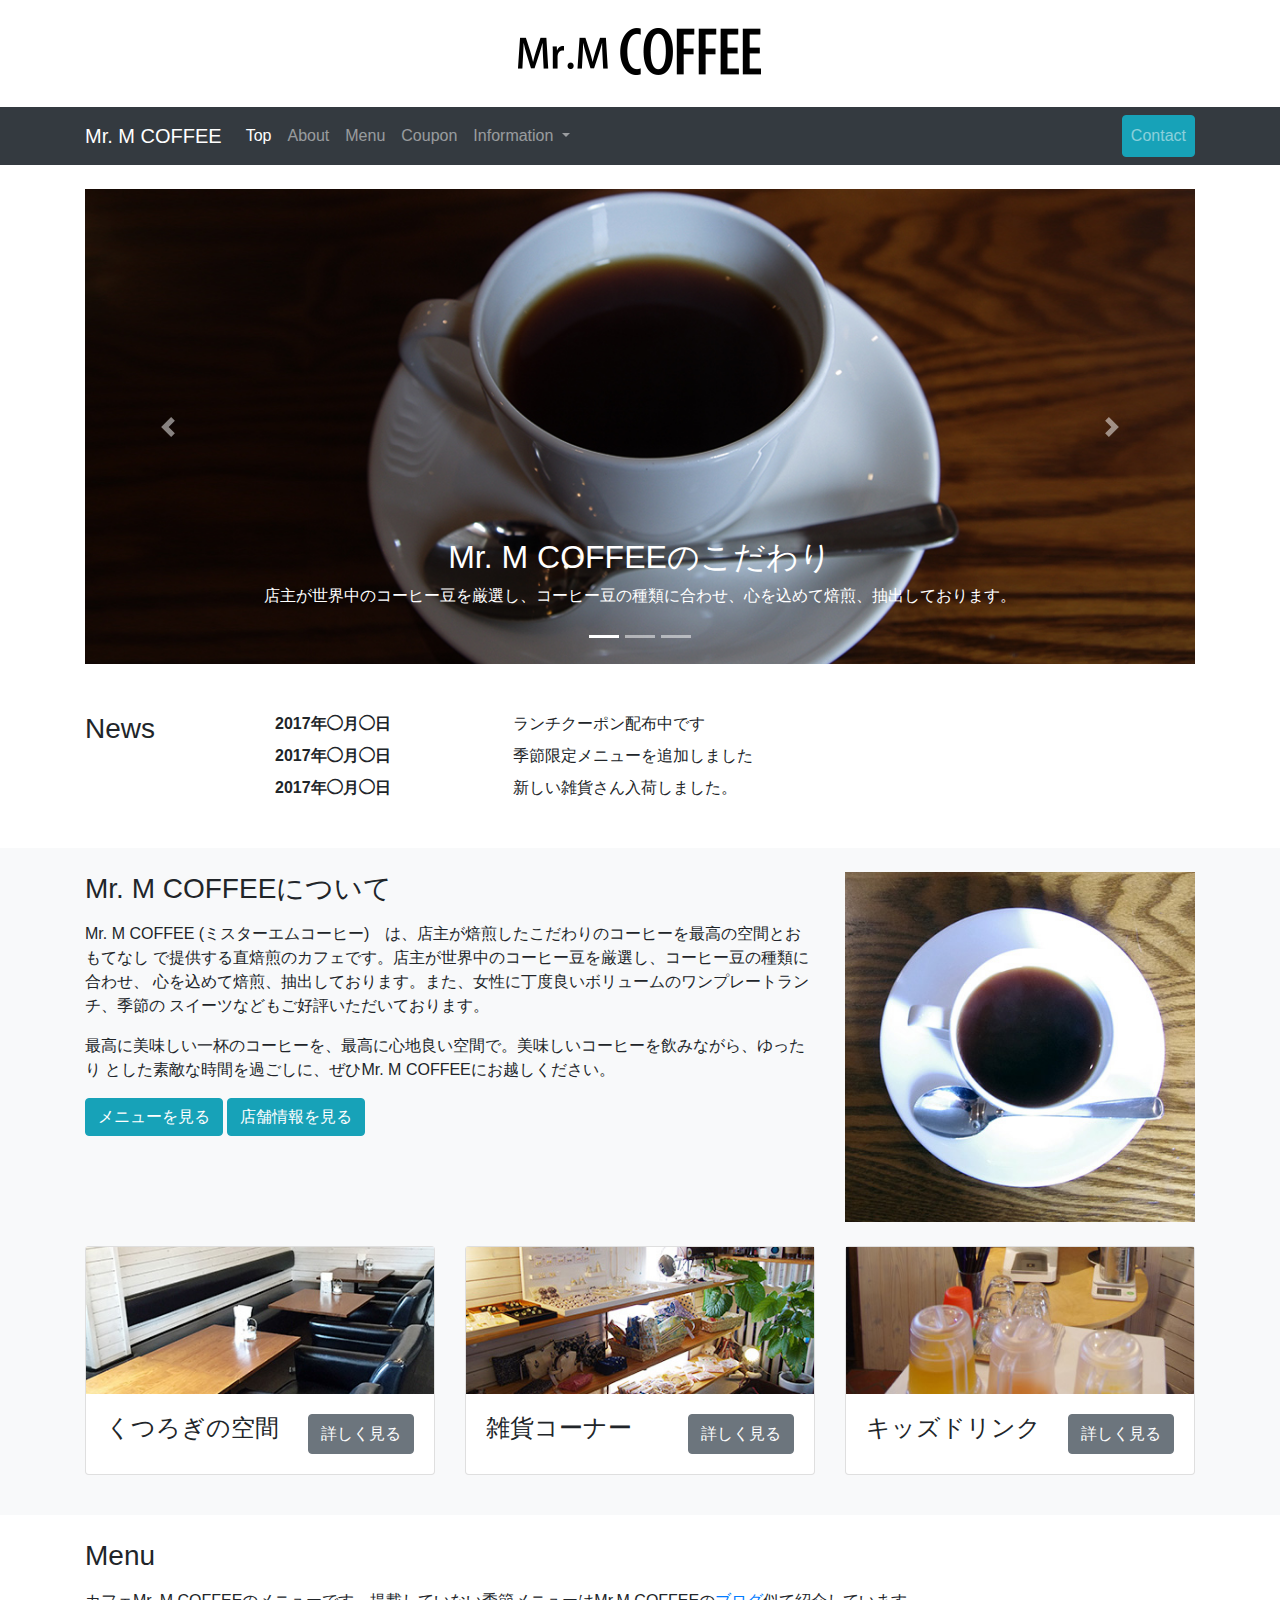
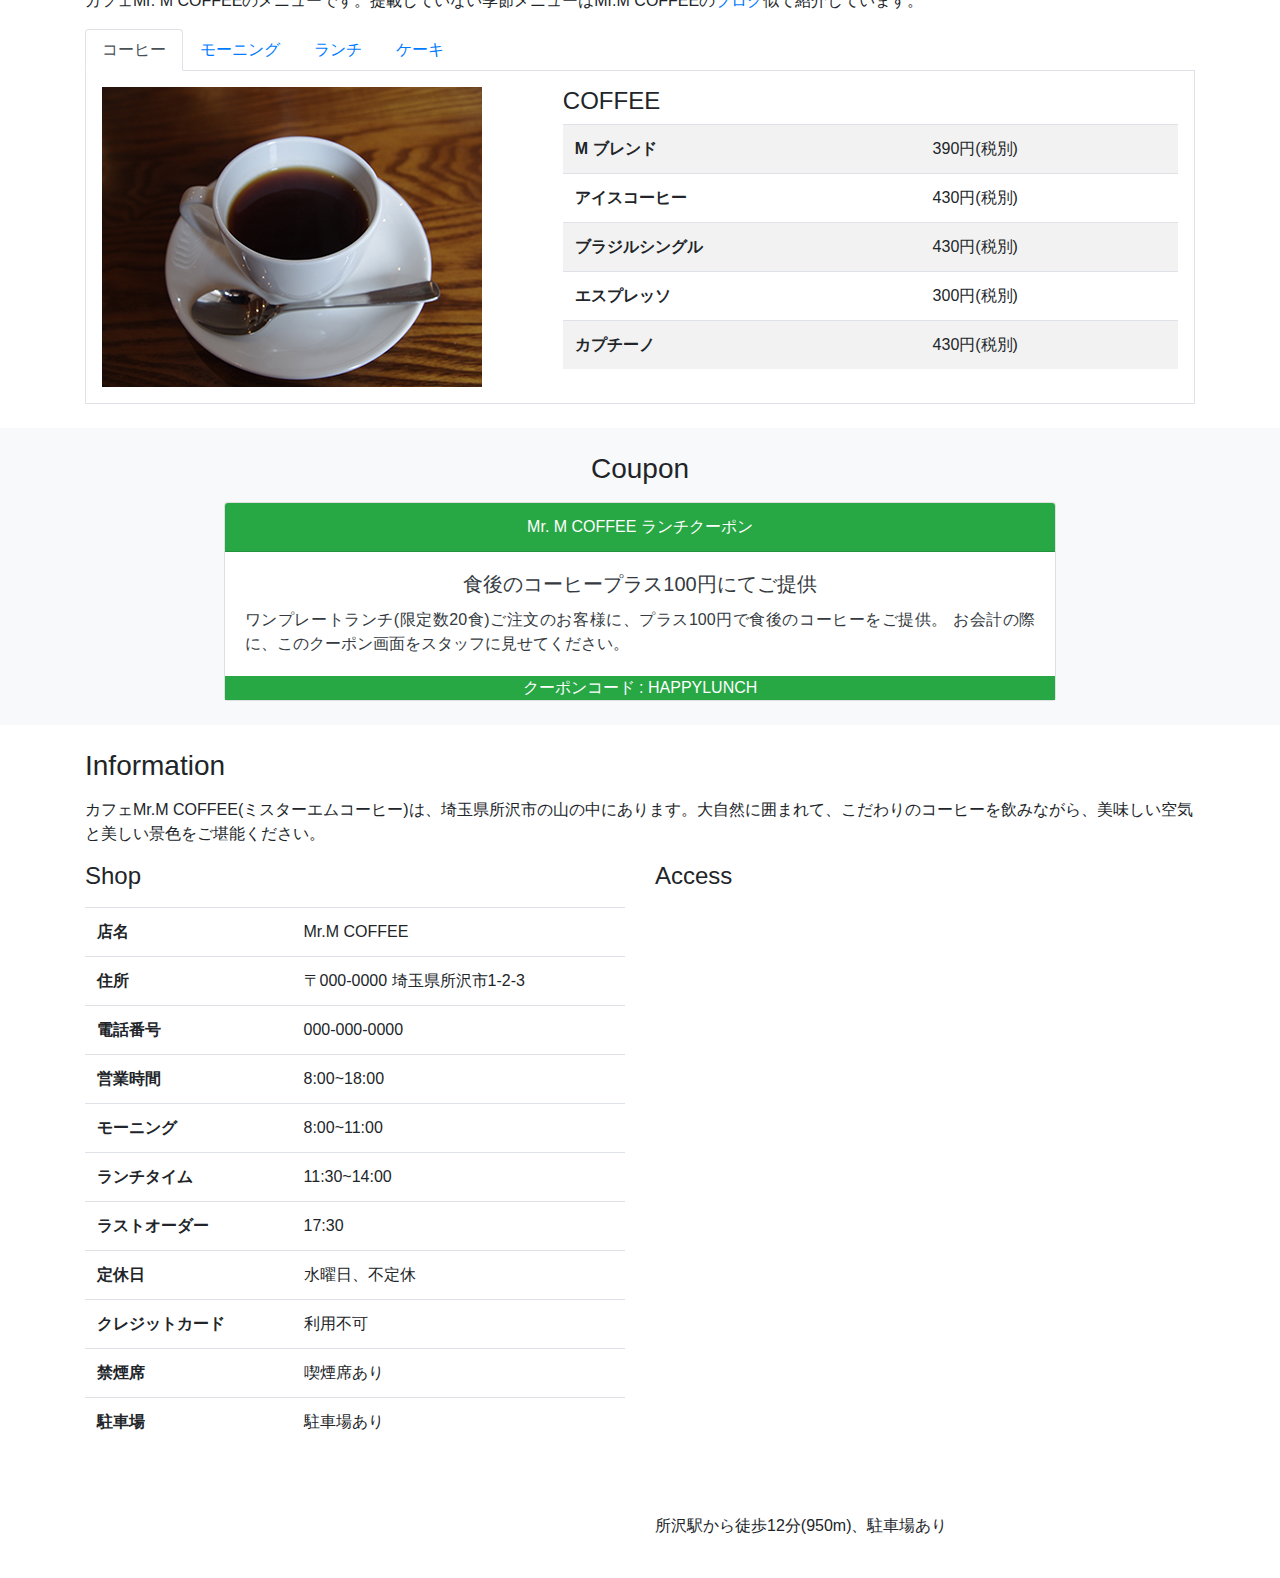
==== commit 5d15feb0: "Merge pull request #18 from katatsumuri1/chap9" ====
--- a/sample/index.html
+++ b/sample/index.html
@@ -564,36 +564,9 @@
 </main>
 <!--/メイン-->
 <!--フッター-->
-<footer class="py-4 bg-dark text-light">
-  <div class="container text-center">
-    <!--ナビゲーション-->
-    <ul class="nav justify-content-center mb-3">
-      <li class="nav-item">
-        <a class="nav-link" href="#">Top</a>
-      </li>
-      <li class="nav-item">
-        <a class="nav-link" href="#">News</a>
-      </li>
-      <li class="nav-item">
-        <a class="nav-link" href="#">About</a>
-      </li>
-      <li class="nav-item">
-        <a class="nav-link" href="#">Menu</a>
-      </li>
-      <li class="nav-item">
-        <a class="nav-link" href="#">Coupon</a>
-      </li>
-      <li class="nav-item">
-        <a class="nav-link" href="#">Information</a>
-      </li>
-      <li class="nav-item">
-        <a class="nav-link" href="#">Contact</a>
-      </li>
-    </ul>
-    <!--/ナビゲーション-->
-    <p><small>Copyright &copy;2017 Mr.M COFFEE, All Rights Reserved.</small></p>
-  </div>  
-</footer>
+<fotter class="py-4">
+  
+</fotter>
 <!--/フッター-->
 <script src="js/jquery-3.3.1.slim.min.js"></script> 
 <script src="js/bootstrap.bundle.min.js"></script>
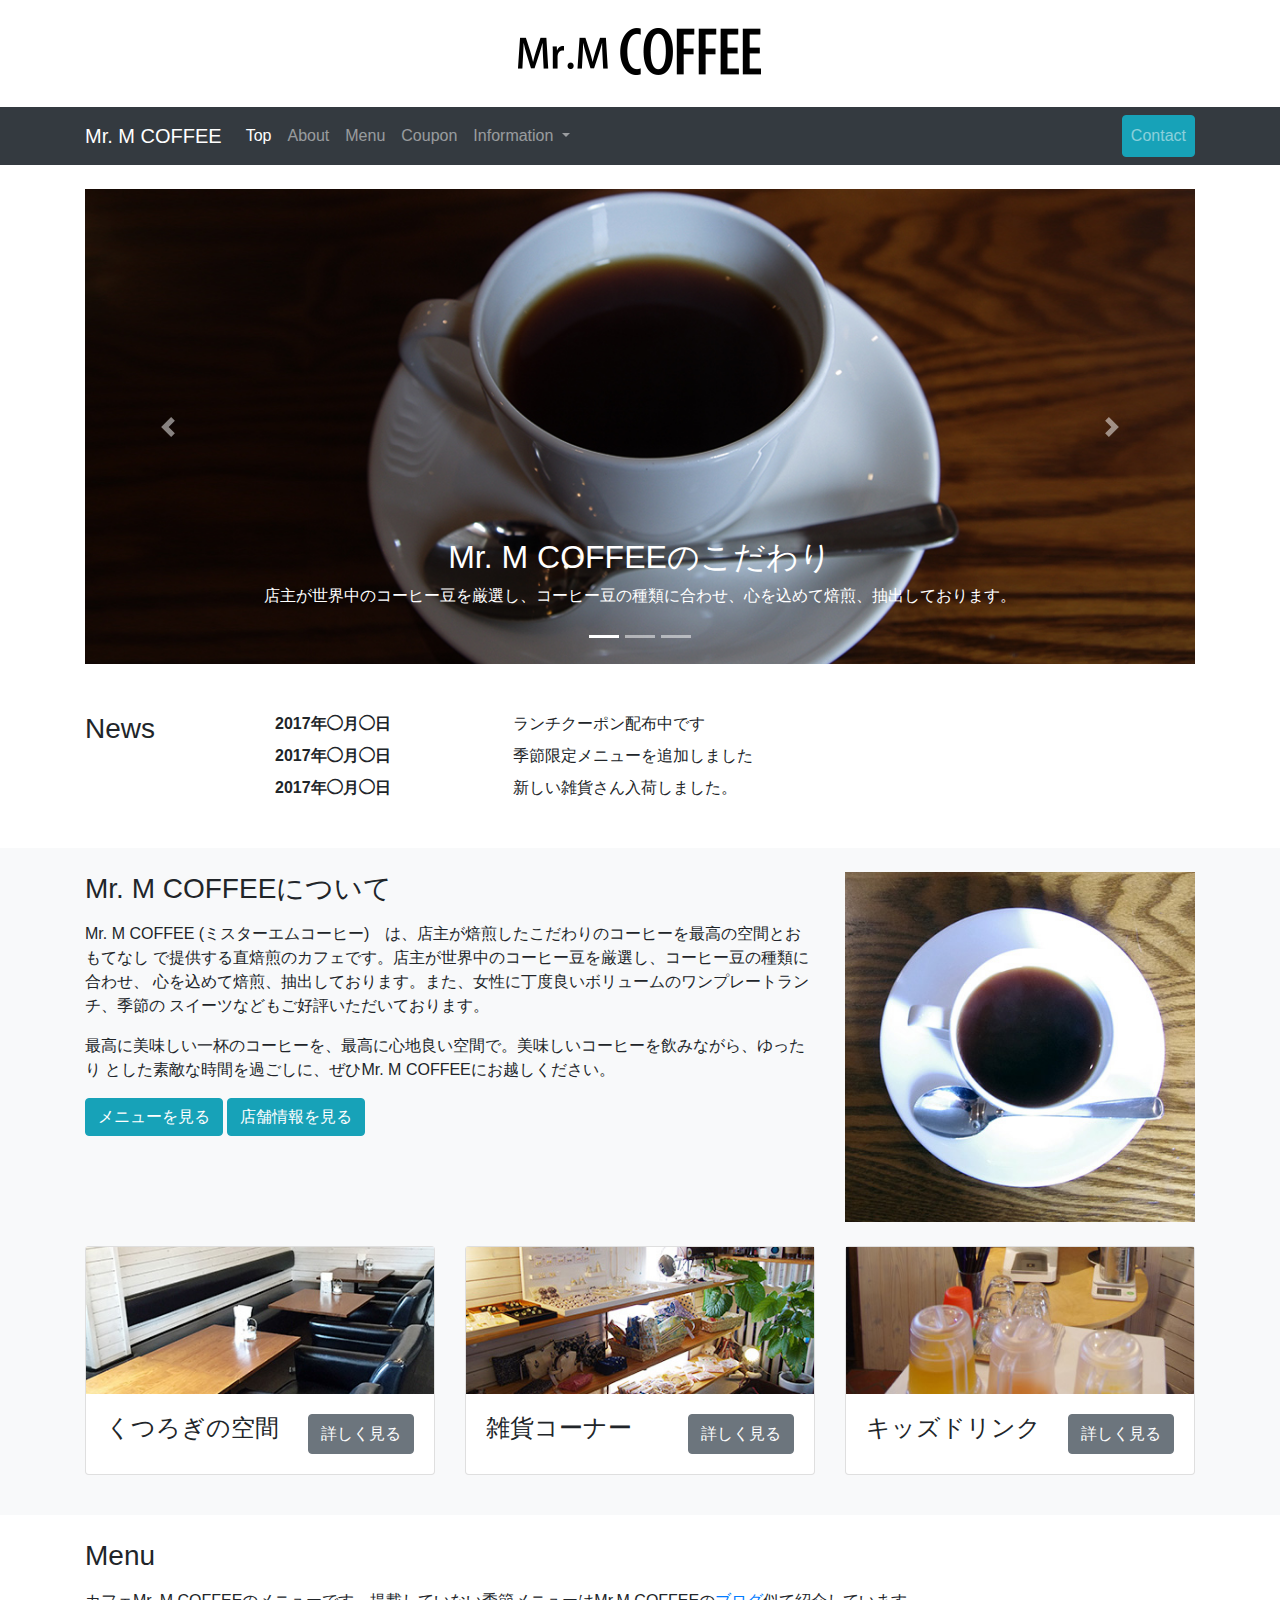
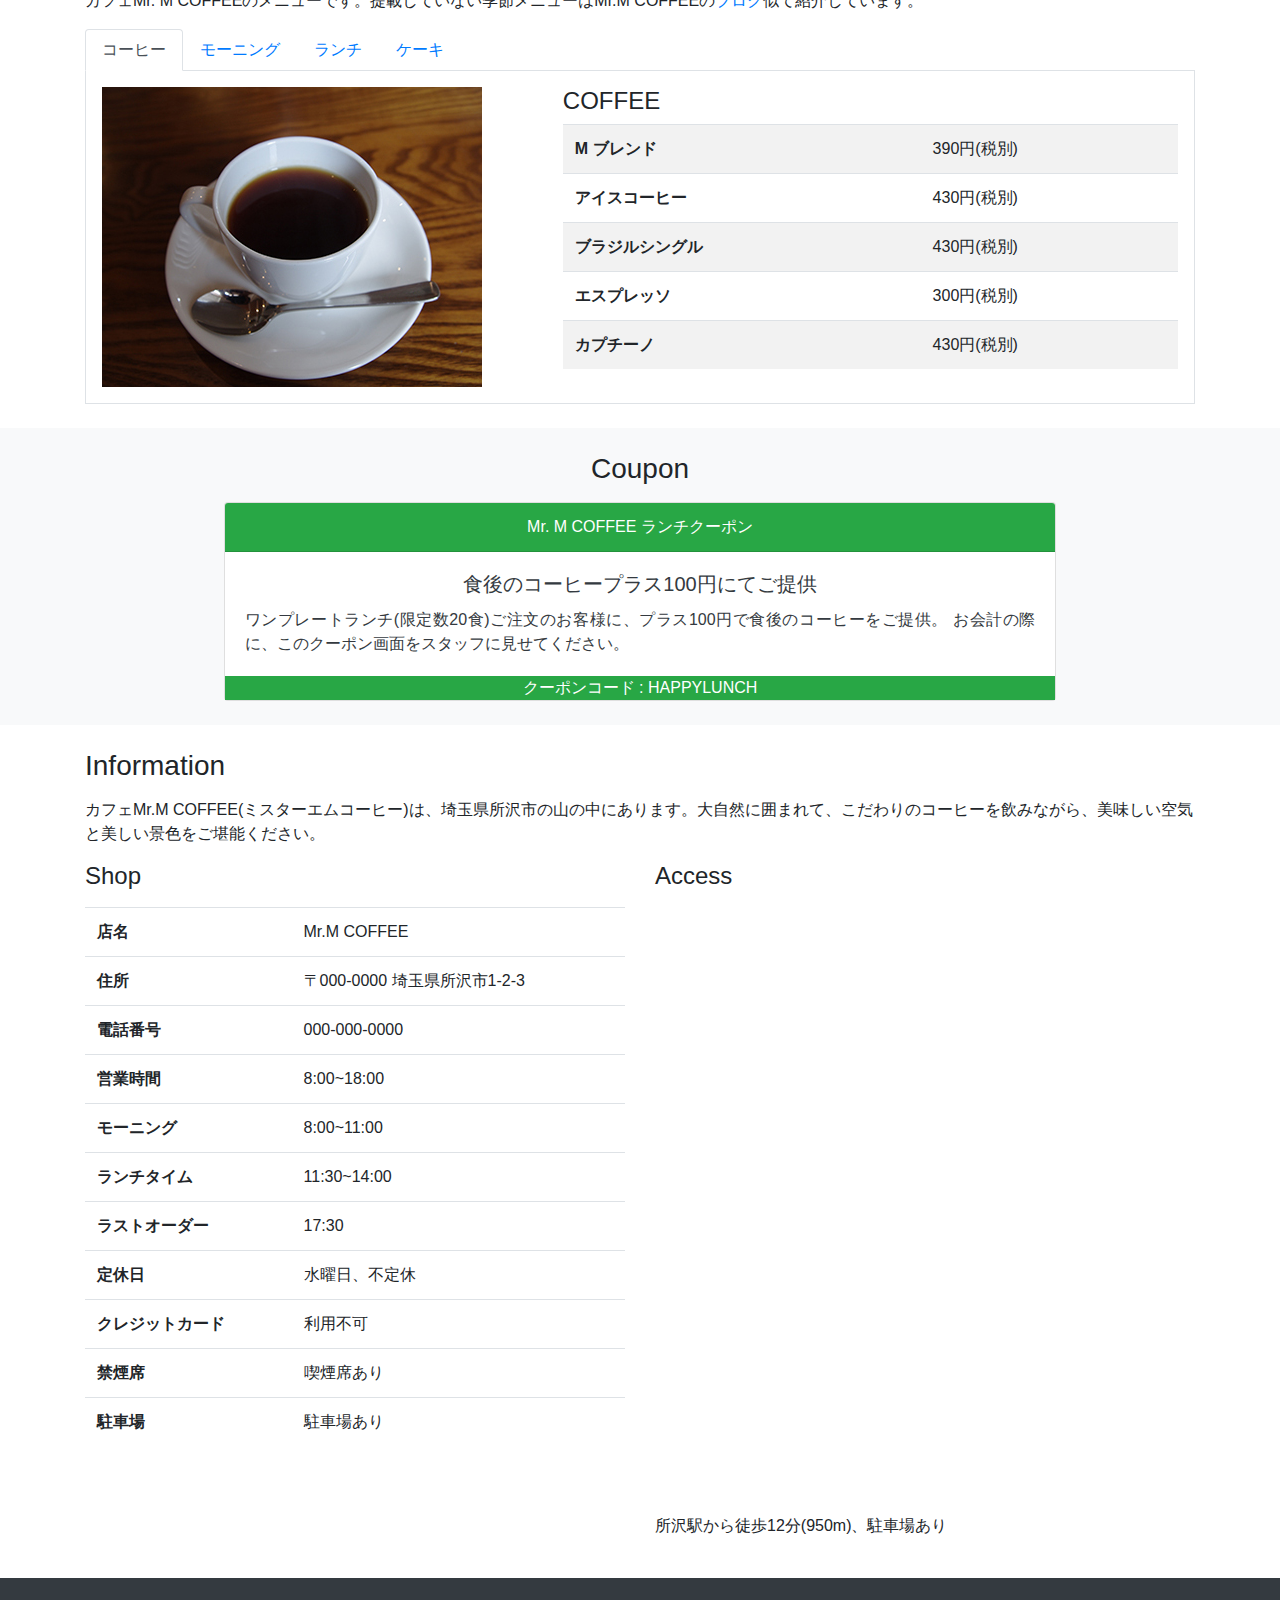
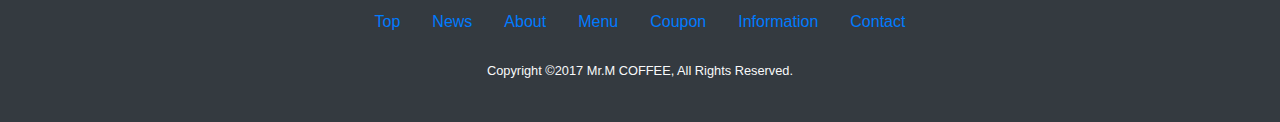
==== commit 1db53be9: "Merge pull request #19 from katatsumuri1/chap9" ====
--- a/sample/index.html
+++ b/sample/index.html
@@ -39,13 +39,13 @@
           <a class="nav-link" href="#">Top <span class="sr-only">(current)</span></a>
         </li>
         <li class="nav-item">
-          <a class="nav-link" href="#">About</a>
+          <a class="nav-link" href="#about">About</a>
         </li>
         <li class="nav-item">
-          <a class="nav-link" href="#">Menu</a>
+          <a class="nav-link" href="#menu">Menu</a>
         </li>
         <li class="nav-item">
-          <a class="nav-link" href="#">Coupon</a>
+          <a class="nav-link" href="#coupon">Coupon</a>
         </li>
         <!--ドロップダウン-->
         <li class="nav-item dropdown">
@@ -54,8 +54,8 @@
           Information
           </a>
           <div class="dropdown-menu" aria-labelledby="navbarDropdown">
-            <a class="dropdown-item" href="#">Shop</a>
-            <a class="dropdown-item" href="#">Access</a>
+            <a class="dropdown-item" href="#shop">Shop</a>
+            <a class="dropdown-item" href="#access">Access</a>
           </div>
         </li>
       </ul>
@@ -169,8 +169,8 @@
             スイーツなどもご好評いただいております。</p>
             <p>最高に美味しい一杯のコーヒーを、最高に心地良い空間で。美味しいコーヒーを飲みながら、ゆったり
             とした素敵な時間を過ごしに、ぜひMr. M COFFEEにお越しください。</p>
-            <a href="#" class="btn btn-info">メニューを見る</a>
-            <a href="#" class="btn btn-info">店舗情報を見る</a>
+            <a href="#menu" class="btn btn-info">メニューを見る</a>
+            <a href="#shop" class="btn btn-info">店舗情報を見る</a>
           </div>
           <div class="col-md-4">
             <img src="img/about01.jpg" alt="店主が焙煎したこだわりのコーヒー" class="img-fluid">
@@ -564,9 +564,36 @@
 </main>
 <!--/メイン-->
 <!--フッター-->
-<fotter class="py-4">
-  
-</fotter>
+<footer class="py-4 bg-dark text-light">
+  <div class="container text-center">
+    <!--ナビゲーション-->
+    <ul class="nav justify-content-center mb-3">
+      <li class="nav-item">
+        <a class="nav-link" href="#">Top</a>
+      </li>
+      <li class="nav-item">
+        <a class="nav-link" href="#news">News</a>
+      </li>
+      <li class="nav-item">
+        <a class="nav-link" href="#about">About</a>
+      </li>
+      <li class="nav-item">
+        <a class="nav-link" href="#menu">Menu</a>
+      </li>
+      <li class="nav-item">
+        <a class="nav-link" href="#coupon">Coupon</a>
+      </li>
+      <li class="nav-item">
+        <a class="nav-link" href="#shop">Information</a>
+      </li>
+      <li class="nav-item">
+        <a class="nav-link" href="contact.html">Contact</a>
+      </li>
+    </ul>
+    <!--/ナビゲーション-->
+    <p><small>Copyright &copy;2017 Mr.M COFFEE, All Rights Reserved.</small></p>
+  </div>  
+</footer>
 <!--/フッター-->
 <script src="js/jquery-3.3.1.slim.min.js"></script> 
 <script src="js/bootstrap.bundle.min.js"></script>
